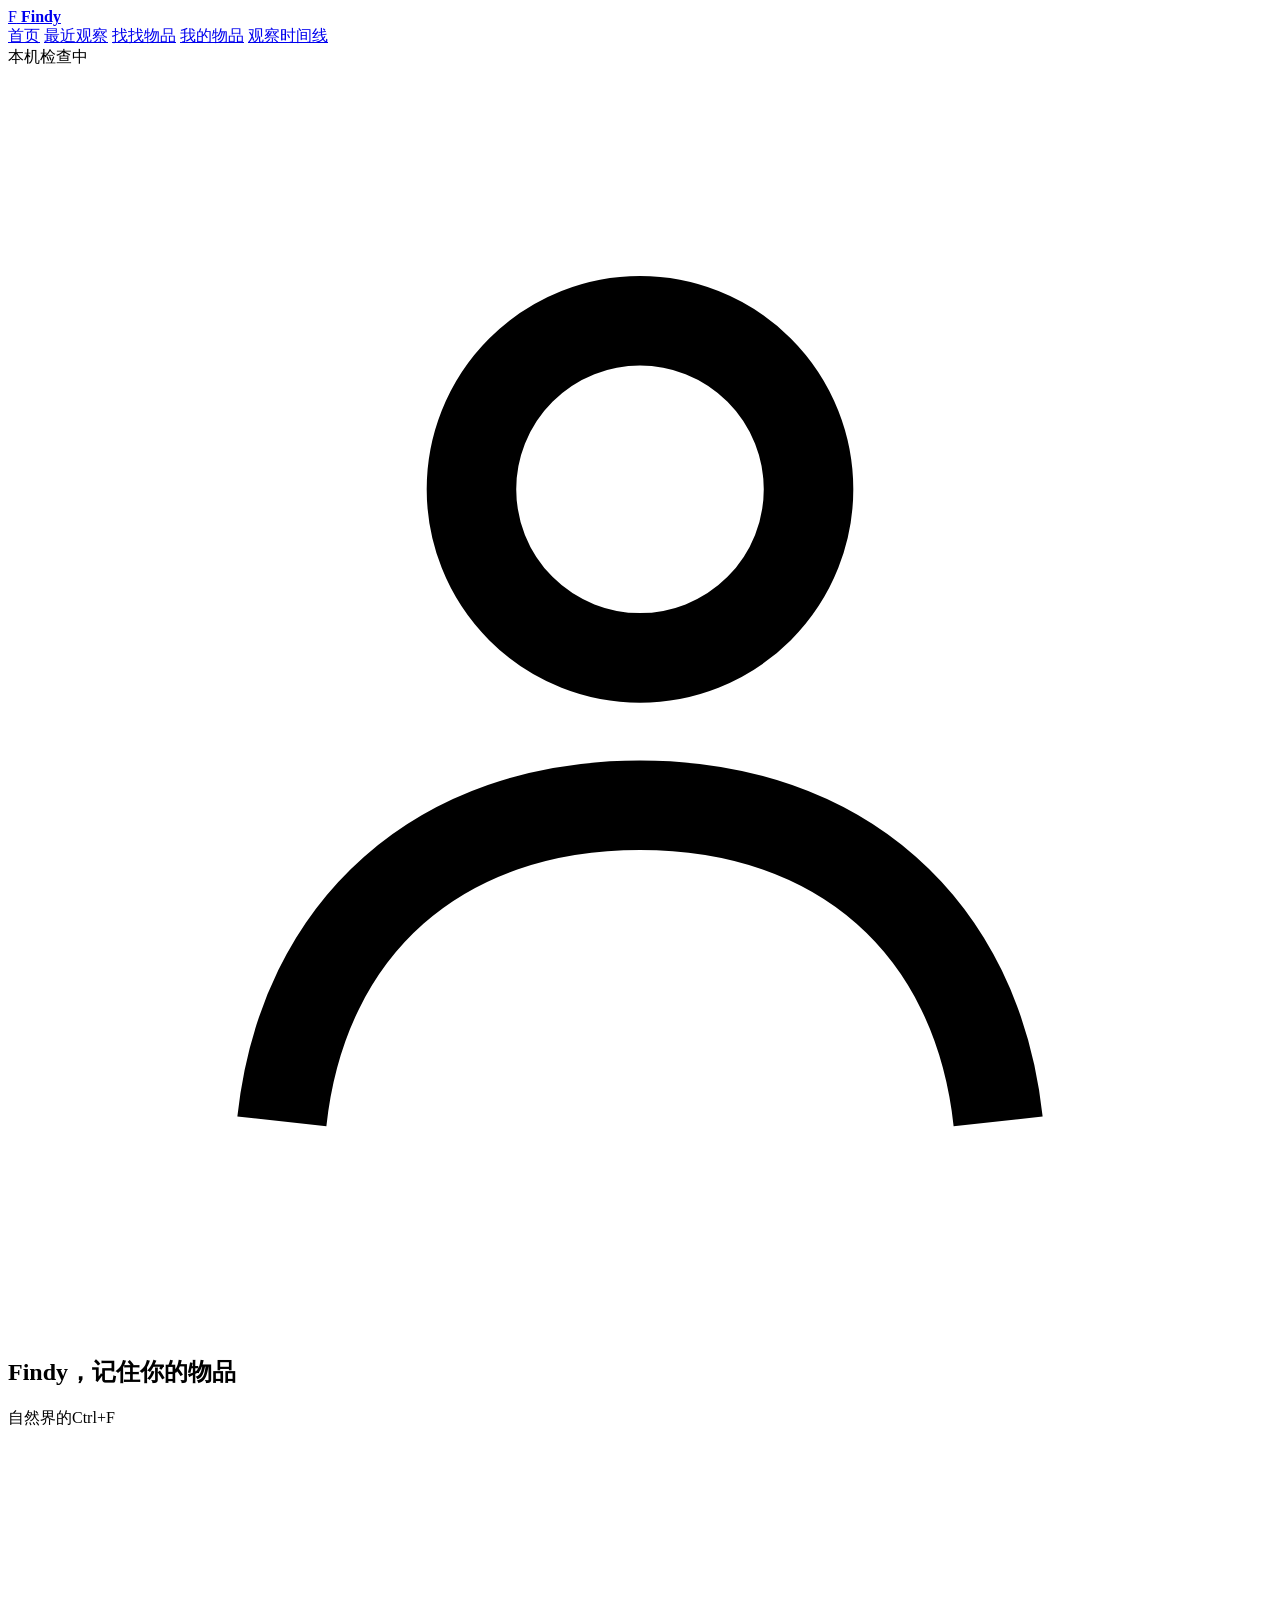
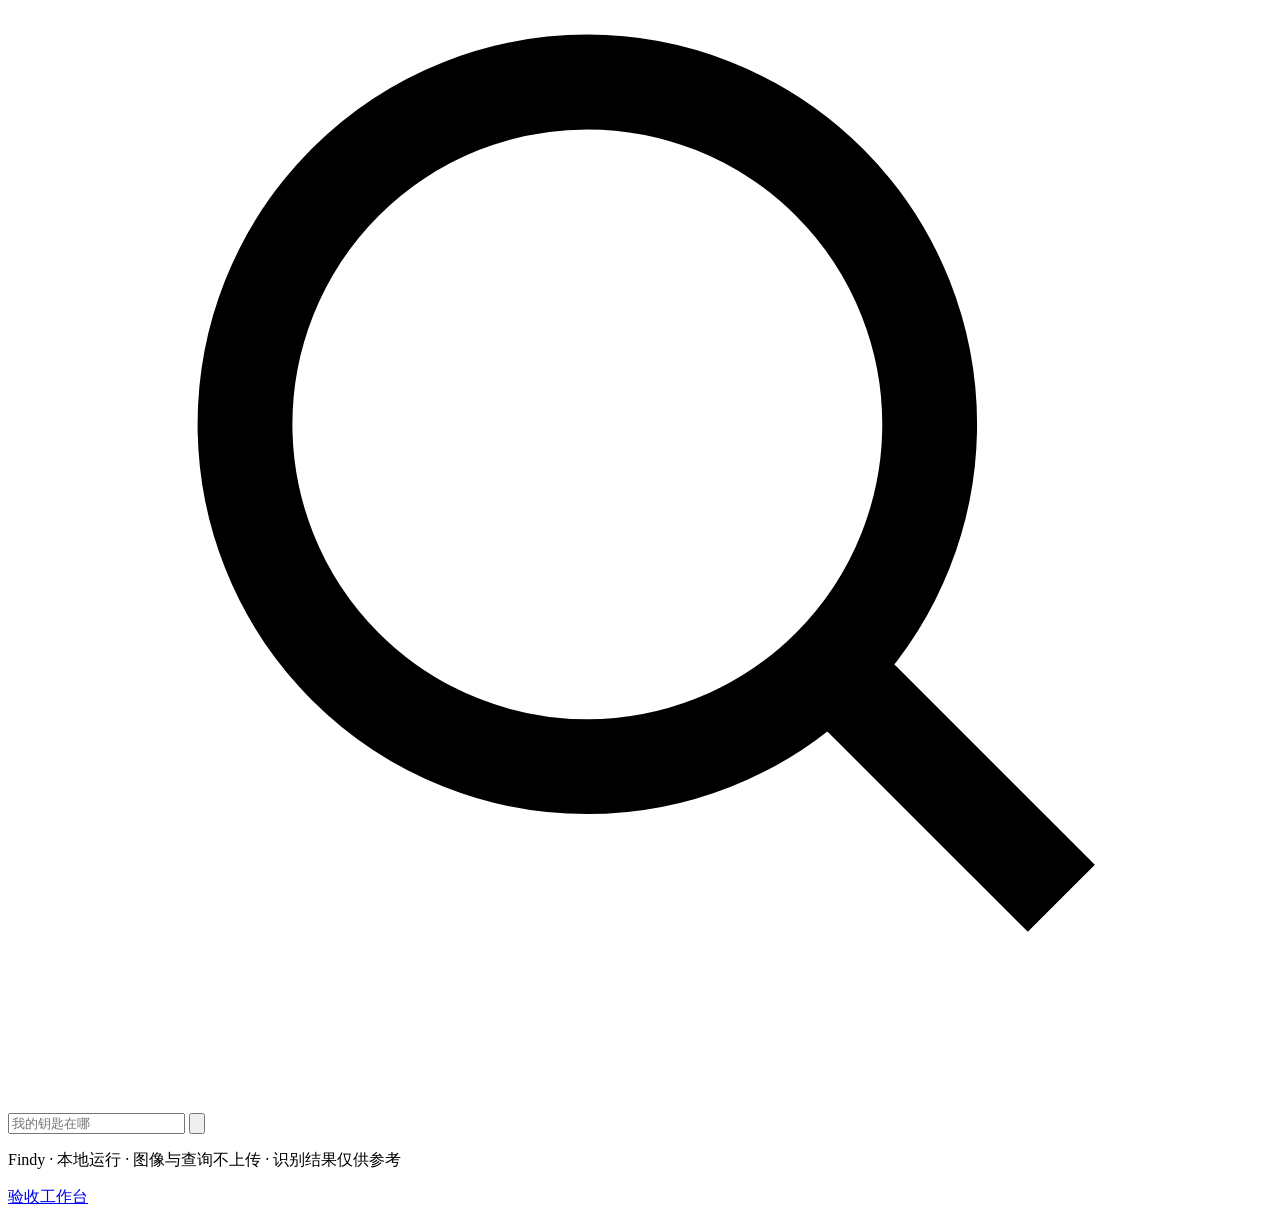
==== web/index.html @ ee4624a2 "feat(ui): simplify copy and focus homepage" ====
<!DOCTYPE html>
<html lang="zh-CN">
<head>
  <meta charset="UTF-8" />
  <meta name="viewport" content="width=device-width, initial-scale=1.0" />
  <meta name="theme-color" content="#F6F3EC" />
  <link rel="icon" href="data:image/svg+xml,%3Csvg xmlns='http://www.w3.org/2000/svg' viewBox='0 0 32 32'%3E%3Crect width='32' height='32' rx='9' fill='%231D1B17'/%3E%3Ctext x='16' y='23' font-size='19' font-family='Segoe UI' font-weight='bold' text-anchor='middle' fill='%23FFFFFF'%3EF%3C/text%3E%3C/svg%3E" />
  <title>Findy · 记住你的物品</title>
  <link rel="stylesheet" href="/static/styles.css" />
  <link rel="stylesheet" href="/static/main.css" />
  <link rel="stylesheet" href="/static/warm.css" />
</head>
<body class="app-main home-page" data-page="home">
  <header class="app-header">
    <div class="app-header-main">
      <a class="app-brand" href="/" aria-label="Findy 首页">
        <span class="logo app-logo">F</span>
        <span class="app-brand-copy"><strong>Findy</strong></span>
      </a>
      <nav class="app-nav" aria-label="主导航">
        <a href="/" data-nav="home" class="is-active" aria-current="page">首页</a>
        <a href="/observe" data-nav="observe">最近观察</a>
        <a href="/search" data-nav="search">找找物品</a>
        <a href="/items" data-nav="items">我的物品</a>
        <a href="/timeline" data-nav="timeline">观察时间线</a>
      </nav>
      <div class="app-header-actions">
        <span class="device-chip" id="header-device"><i aria-hidden="true"></i><span>本机检查中</span></span>
        <span class="avatar" aria-hidden="true">
          <svg viewBox="0 0 24 24" fill="none" stroke="currentColor" stroke-width="1.7"><circle cx="12" cy="8" r="3.2"/><path d="M5.2 20c.4-3.7 3-6 6.8-6s6.4 2.3 6.8 6"/></svg>
        </span>
      </div>
    </div>
  </header>

  <main class="app-page home-wrap">
    <section class="home-hero" id="home-hero" aria-label="Findy 相机产品背景">
      <div class="home-hero-inner">
        <div class="home-hero-copy wm-enter" style="--enter-delay: 0ms">
          <h1><span>Findy，</span><span>记住你的物品</span></h1>
          <p class="home-lede">自然界的Ctrl+F</p>
          <form class="hero-search" id="home-search-form" role="search">
            <svg viewBox="0 0 24 24" fill="none" stroke="currentColor" stroke-width="1.8" aria-hidden="true"><circle cx="11" cy="11" r="6.5"/><path d="m16 16 4 4"/></svg>
            <input id="home-search-input" type="search" placeholder="我的钥匙在哪" autocomplete="off" aria-label="询问 Findy 物品位置" />
            <button type="submit" aria-label="开始查找">
              <svg viewBox="0 0 24 24" fill="none" stroke="currentColor" stroke-width="1.8" aria-hidden="true"><path d="M5 12h13M13 6l6 6-6 6"/></svg>
            </button>
          </form>
        </div>
      </div>
    </section>
  </main>

  <footer class="app-footer">
    <p>Findy · 本地运行 · 图像与查询不上传 · 识别结果仅供参考</p>
    <p class="muted small"><a href="/workbench">验收工作台</a></p>
  </footer>

  <div class="toast hidden" id="toast"></div>
  <script src="/static/app.js"></script>
</body>
</html>
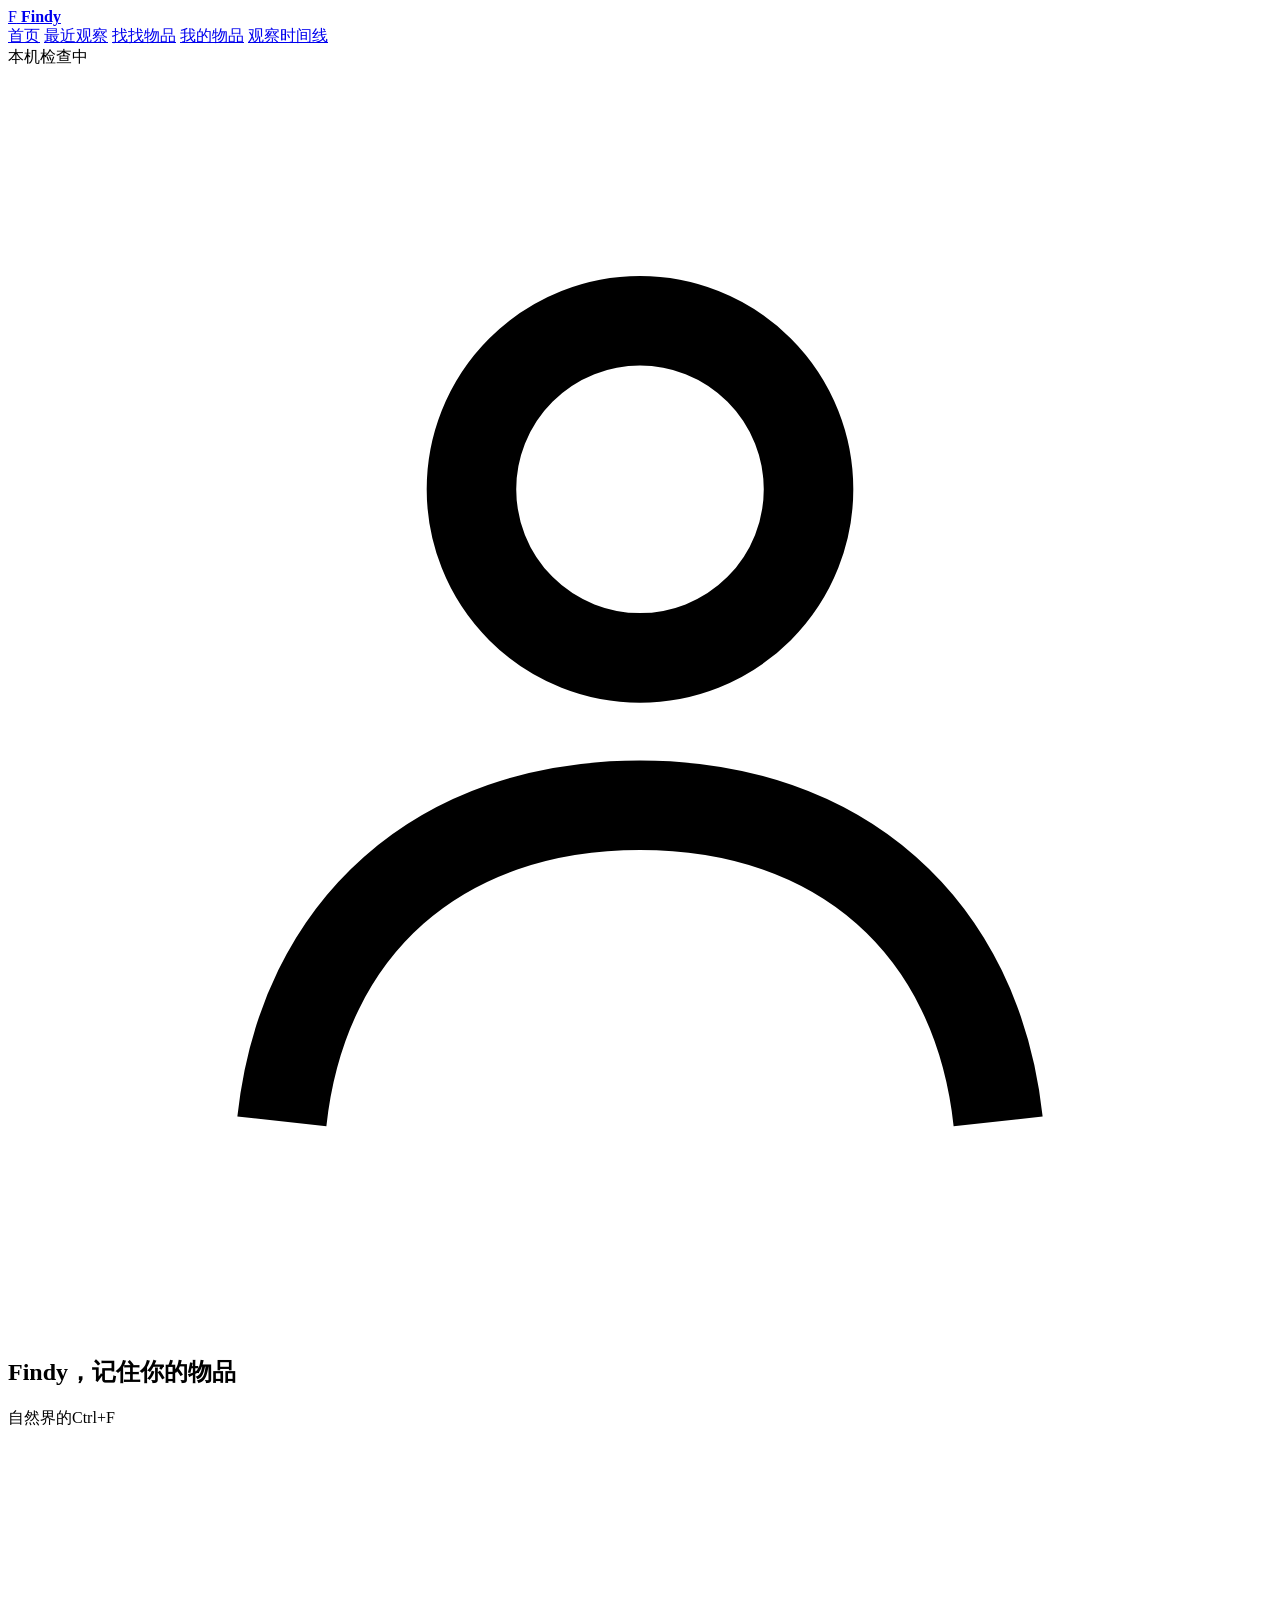
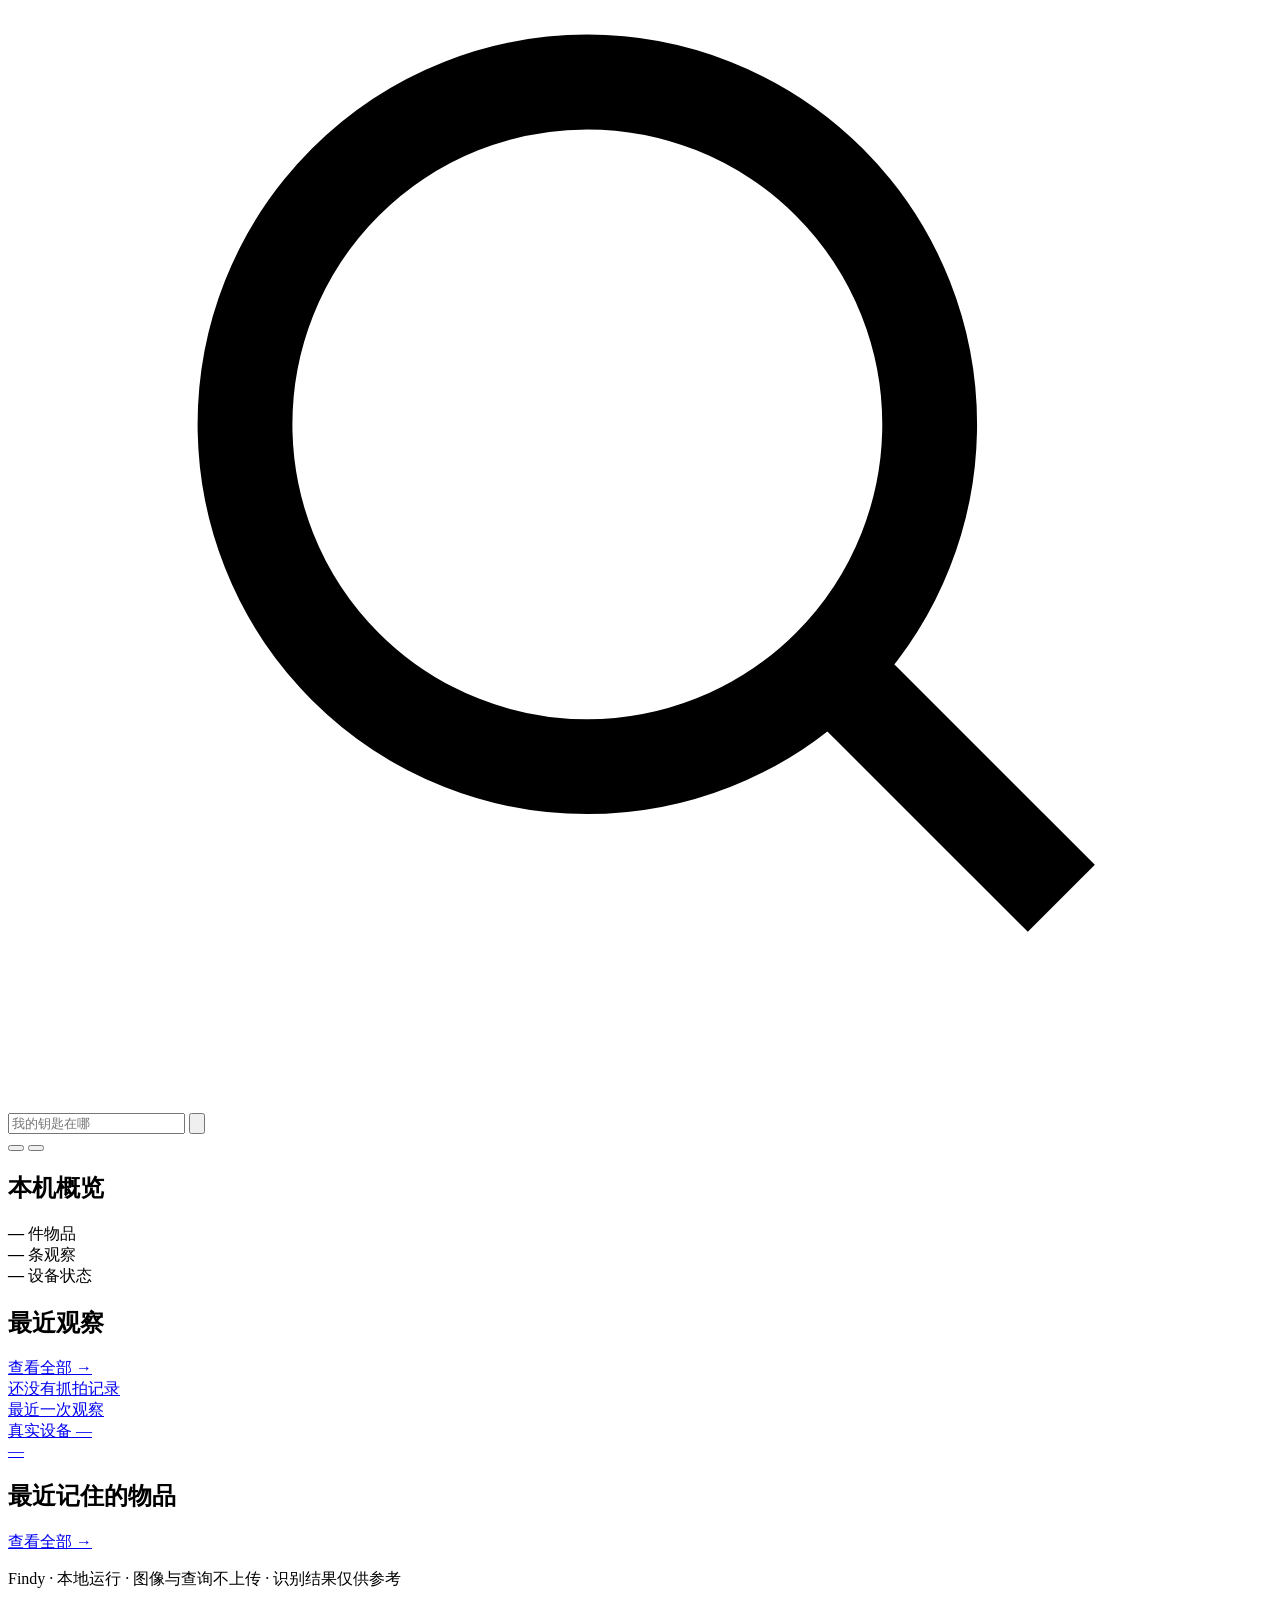
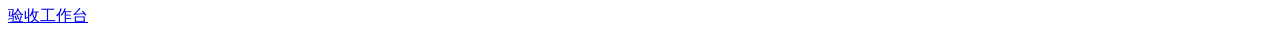
==== commit 3eadedbf: "feat(home): add hero carousel and restore content sections" ====
--- a/web/index.html
+++ b/web/index.html
@@ -35,6 +35,9 @@
 
   <main class="app-page home-wrap">
     <section class="home-hero" id="home-hero" aria-label="Findy 相机产品背景">
+      <div class="hero-slide hero-slide--camera is-active" data-hero-slide aria-hidden="true"></div>
+      <div class="hero-slide hero-slide--ecosystem" data-hero-slide aria-hidden="true"></div>
+      <div class="hero-scrim" aria-hidden="true"></div>
       <div class="home-hero-inner">
         <div class="home-hero-copy wm-enter" style="--enter-delay: 0ms">
           <h1><span>Findy，</span><span>记住你的物品</span></h1>
@@ -48,6 +51,69 @@
           </form>
         </div>
       </div>
+      <div class="hero-dots" role="group" aria-label="背景切换">
+        <button class="hero-dot is-active" type="button" data-hero-dot="0" aria-label="显示单品场景" aria-pressed="true"></button>
+        <button class="hero-dot" type="button" data-hero-dot="1" aria-label="显示生态场景" aria-pressed="false"></button>
+      </div>
+    </section>
+
+    <section class="home-sections">
+      <section class="home-overview" aria-label="本机概览">
+        <div class="section-head">
+          <span class="section-mark" aria-hidden="true"></span>
+          <h2>本机概览</h2>
+        </div>
+        <div class="overview-stats">
+          <div class="overview-stat">
+            <strong id="home-object-count">—</strong>
+            <span>件物品</span>
+          </div>
+          <div class="overview-stat">
+            <strong id="home-capture-count">—</strong>
+            <span>条观察</span>
+          </div>
+          <div class="overview-stat">
+            <strong id="home-device-state">—</strong>
+            <span>设备状态</span>
+          </div>
+        </div>
+      </section>
+
+      <div class="home-content-grid">
+        <section class="home-observation-section" aria-label="最近观察">
+          <div class="section-head">
+            <h2>最近观察</h2>
+            <a href="/observe">查看全部 <span aria-hidden="true">→</span></a>
+          </div>
+          <a class="home-observation" id="home-capture" href="/observe">
+            <div class="home-observation-media">
+              <div class="home-observation-empty" id="home-capture-empty">还没有抓拍记录</div>
+              <img id="home-capture-img" alt="最近一次抓拍" hidden />
+              <span class="live-pill"><i aria-hidden="true"></i>最近一次观察</span>
+            </div>
+            <div class="home-observation-meta">
+              <div class="home-observation-top">
+                <span class="source-badge src-esp32" id="home-capture-source">真实设备</span>
+                <time id="home-capture-time">—</time>
+              </div>
+              <div class="home-capture-objects" id="home-capture-objects">—</div>
+            </div>
+          </a>
+        </section>
+
+        <section class="home-objects-section" aria-label="最近记住的物品">
+          <div class="section-head">
+            <h2>最近记住的物品</h2>
+            <a href="/items">查看全部 <span aria-hidden="true">→</span></a>
+          </div>
+          <div class="recent-objects" id="home-objects" aria-live="polite">
+            <div class="mini-object is-skeleton"></div>
+            <div class="mini-object is-skeleton"></div>
+            <div class="mini-object is-skeleton"></div>
+            <div class="mini-object is-skeleton"></div>
+          </div>
+        </section>
+      </div>
     </section>
   </main>
 
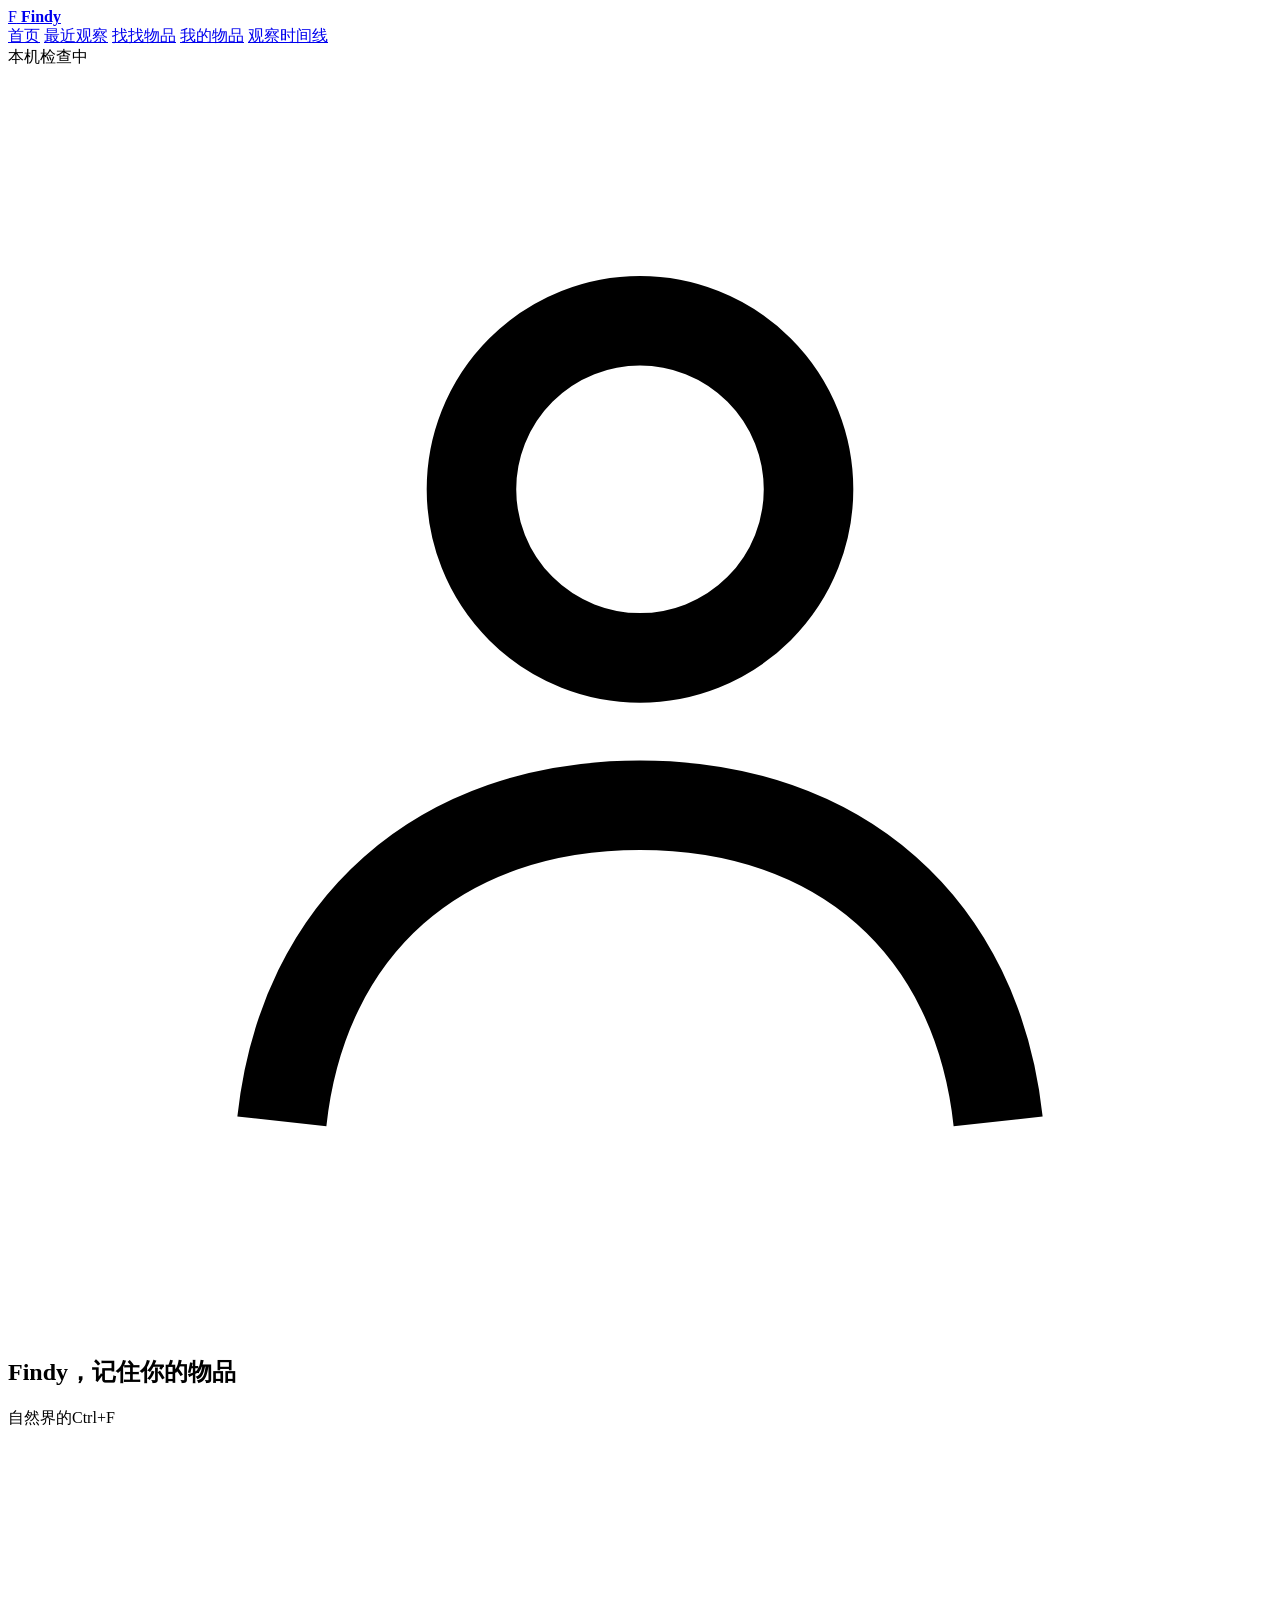
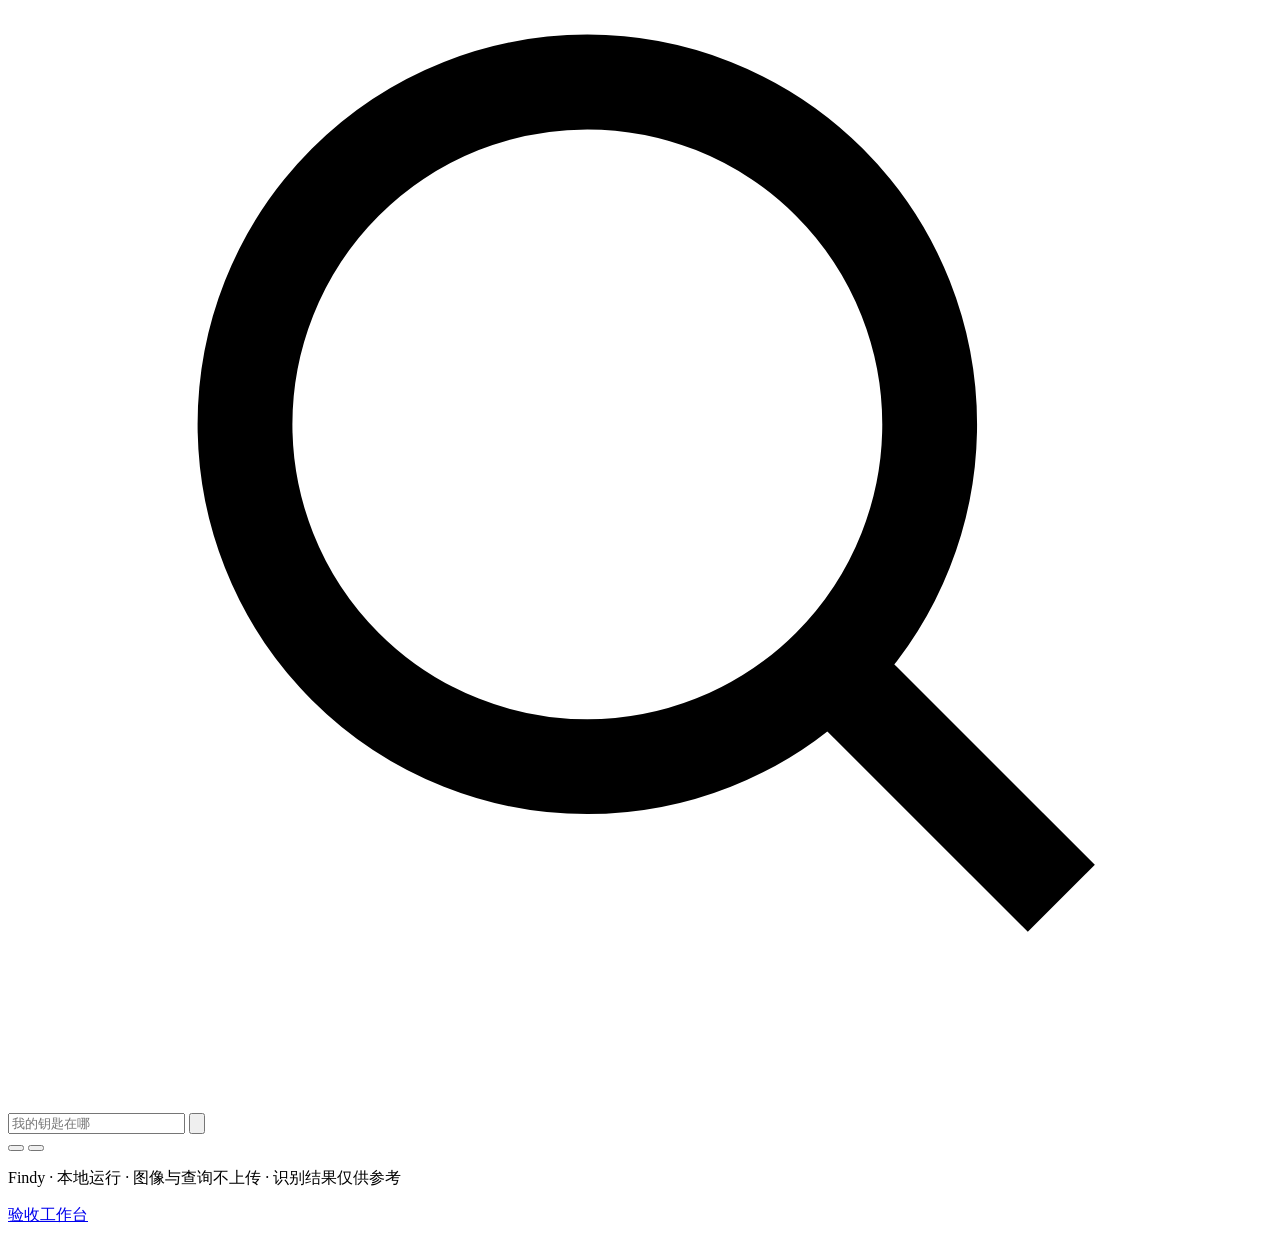
==== commit 9f5661c6: "fix(home): remove restored content sections" ====
--- a/web/index.html
+++ b/web/index.html
@@ -56,65 +56,6 @@
         <button class="hero-dot" type="button" data-hero-dot="1" aria-label="显示生态场景" aria-pressed="false"></button>
       </div>
     </section>
-
-    <section class="home-sections">
-      <section class="home-overview" aria-label="本机概览">
-        <div class="section-head">
-          <span class="section-mark" aria-hidden="true"></span>
-          <h2>本机概览</h2>
-        </div>
-        <div class="overview-stats">
-          <div class="overview-stat">
-            <strong id="home-object-count">—</strong>
-            <span>件物品</span>
-          </div>
-          <div class="overview-stat">
-            <strong id="home-capture-count">—</strong>
-            <span>条观察</span>
-          </div>
-          <div class="overview-stat">
-            <strong id="home-device-state">—</strong>
-            <span>设备状态</span>
-          </div>
-        </div>
-      </section>
-
-      <div class="home-content-grid">
-        <section class="home-observation-section" aria-label="最近观察">
-          <div class="section-head">
-            <h2>最近观察</h2>
-            <a href="/observe">查看全部 <span aria-hidden="true">→</span></a>
-          </div>
-          <a class="home-observation" id="home-capture" href="/observe">
-            <div class="home-observation-media">
-              <div class="home-observation-empty" id="home-capture-empty">还没有抓拍记录</div>
-              <img id="home-capture-img" alt="最近一次抓拍" hidden />
-              <span class="live-pill"><i aria-hidden="true"></i>最近一次观察</span>
-            </div>
-            <div class="home-observation-meta">
-              <div class="home-observation-top">
-                <span class="source-badge src-esp32" id="home-capture-source">真实设备</span>
-                <time id="home-capture-time">—</time>
-              </div>
-              <div class="home-capture-objects" id="home-capture-objects">—</div>
-            </div>
-          </a>
-        </section>
-
-        <section class="home-objects-section" aria-label="最近记住的物品">
-          <div class="section-head">
-            <h2>最近记住的物品</h2>
-            <a href="/items">查看全部 <span aria-hidden="true">→</span></a>
-          </div>
-          <div class="recent-objects" id="home-objects" aria-live="polite">
-            <div class="mini-object is-skeleton"></div>
-            <div class="mini-object is-skeleton"></div>
-            <div class="mini-object is-skeleton"></div>
-            <div class="mini-object is-skeleton"></div>
-          </div>
-        </section>
-      </div>
-    </section>
   </main>
 
   <footer class="app-footer">
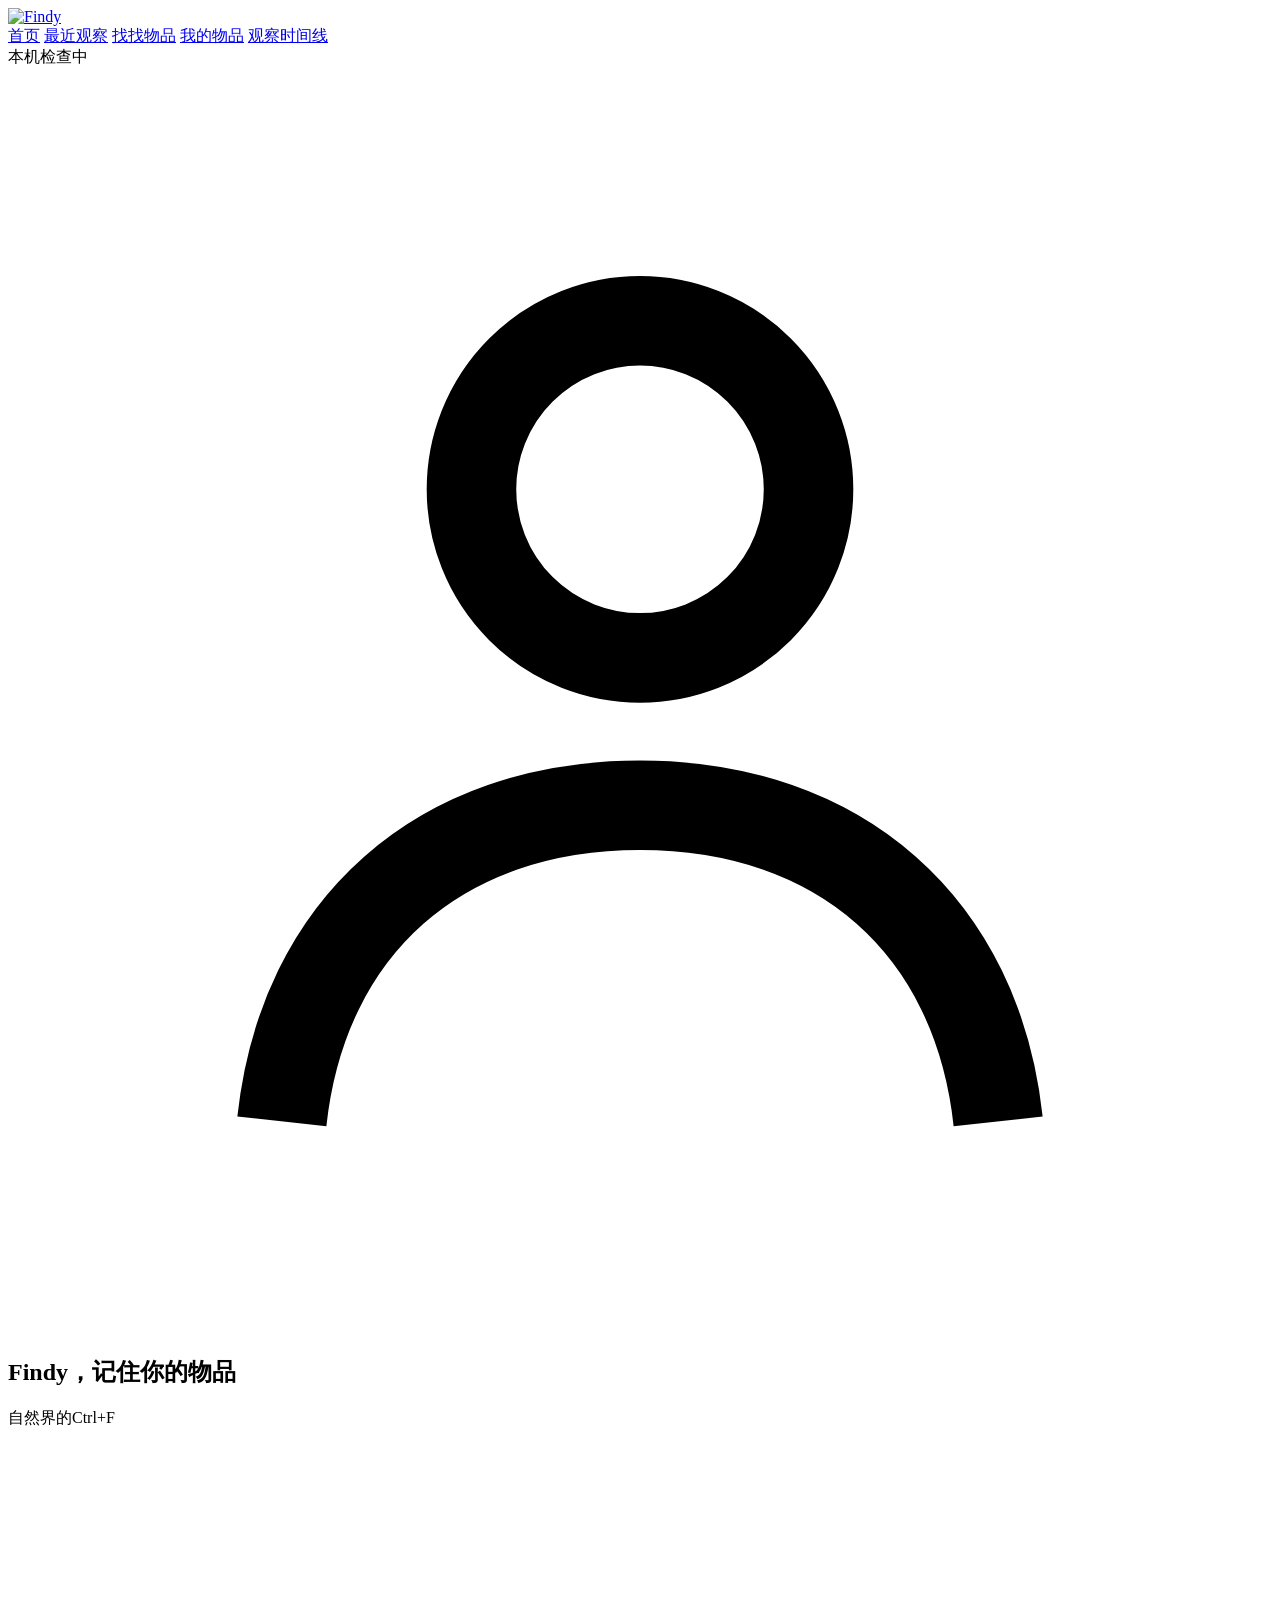
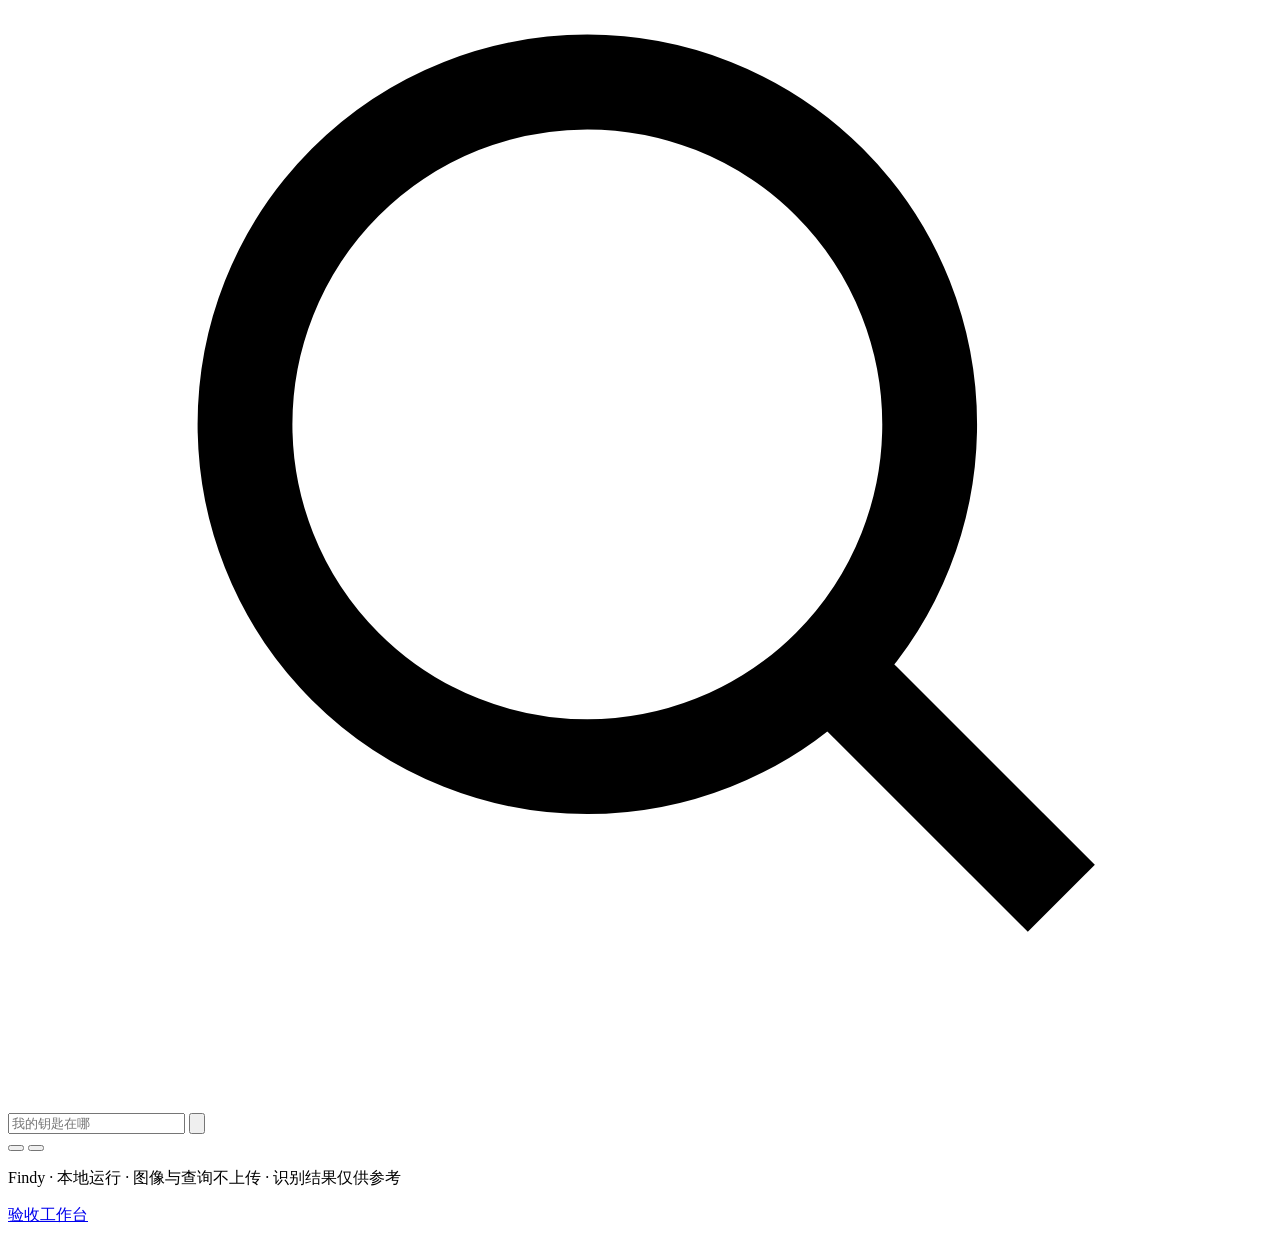
==== commit 5ec351cf: "feat(brand): integrate Findy logo, favicon and manifest" ====
--- a/web/index.html
+++ b/web/index.html
@@ -3,8 +3,15 @@
 <head>
   <meta charset="UTF-8" />
   <meta name="viewport" content="width=device-width, initial-scale=1.0" />
-  <meta name="theme-color" content="#F6F3EC" />
-  <link rel="icon" href="data:image/svg+xml,%3Csvg xmlns='http://www.w3.org/2000/svg' viewBox='0 0 32 32'%3E%3Crect width='32' height='32' rx='9' fill='%231D1B17'/%3E%3Ctext x='16' y='23' font-size='19' font-family='Segoe UI' font-weight='bold' text-anchor='middle' fill='%23FFFFFF'%3EF%3C/text%3E%3C/svg%3E" />
+  <meta name="theme-color" content="#111111" />
+  <link rel="icon" href="/brand/favicon.ico" sizes="any" />
+  <link rel="icon" type="image/png" sizes="32x32" href="/brand/png/app-icon/findy-app-32.png" />
+  <link rel="apple-touch-icon" sizes="192x192" href="/brand/png/app-icon/findy-app-192.png" />
+  <link rel="manifest" href="/manifest.webmanifest" />
+  <meta property="og:site_name" content="Findy" />
+  <meta property="og:image" content="/brand/og-image-1200x630.png" />
+  <meta property="og:image:width" content="1200" />
+  <meta property="og:image:height" content="630" />
   <title>Findy · 记住你的物品</title>
   <link rel="stylesheet" href="/static/styles.css" />
   <link rel="stylesheet" href="/static/main.css" />
@@ -14,8 +21,7 @@
   <header class="app-header">
     <div class="app-header-main">
       <a class="app-brand" href="/" aria-label="Findy 首页">
-        <span class="logo app-logo">F</span>
-        <span class="app-brand-copy"><strong>Findy</strong></span>
+        <img class="app-brand-logo" src="/brand/svg/logo-lockup.svg" alt="Findy" width="110" height="36" />
       </a>
       <nav class="app-nav" aria-label="主导航">
         <a href="/" data-nav="home" class="is-active" aria-current="page">首页</a>
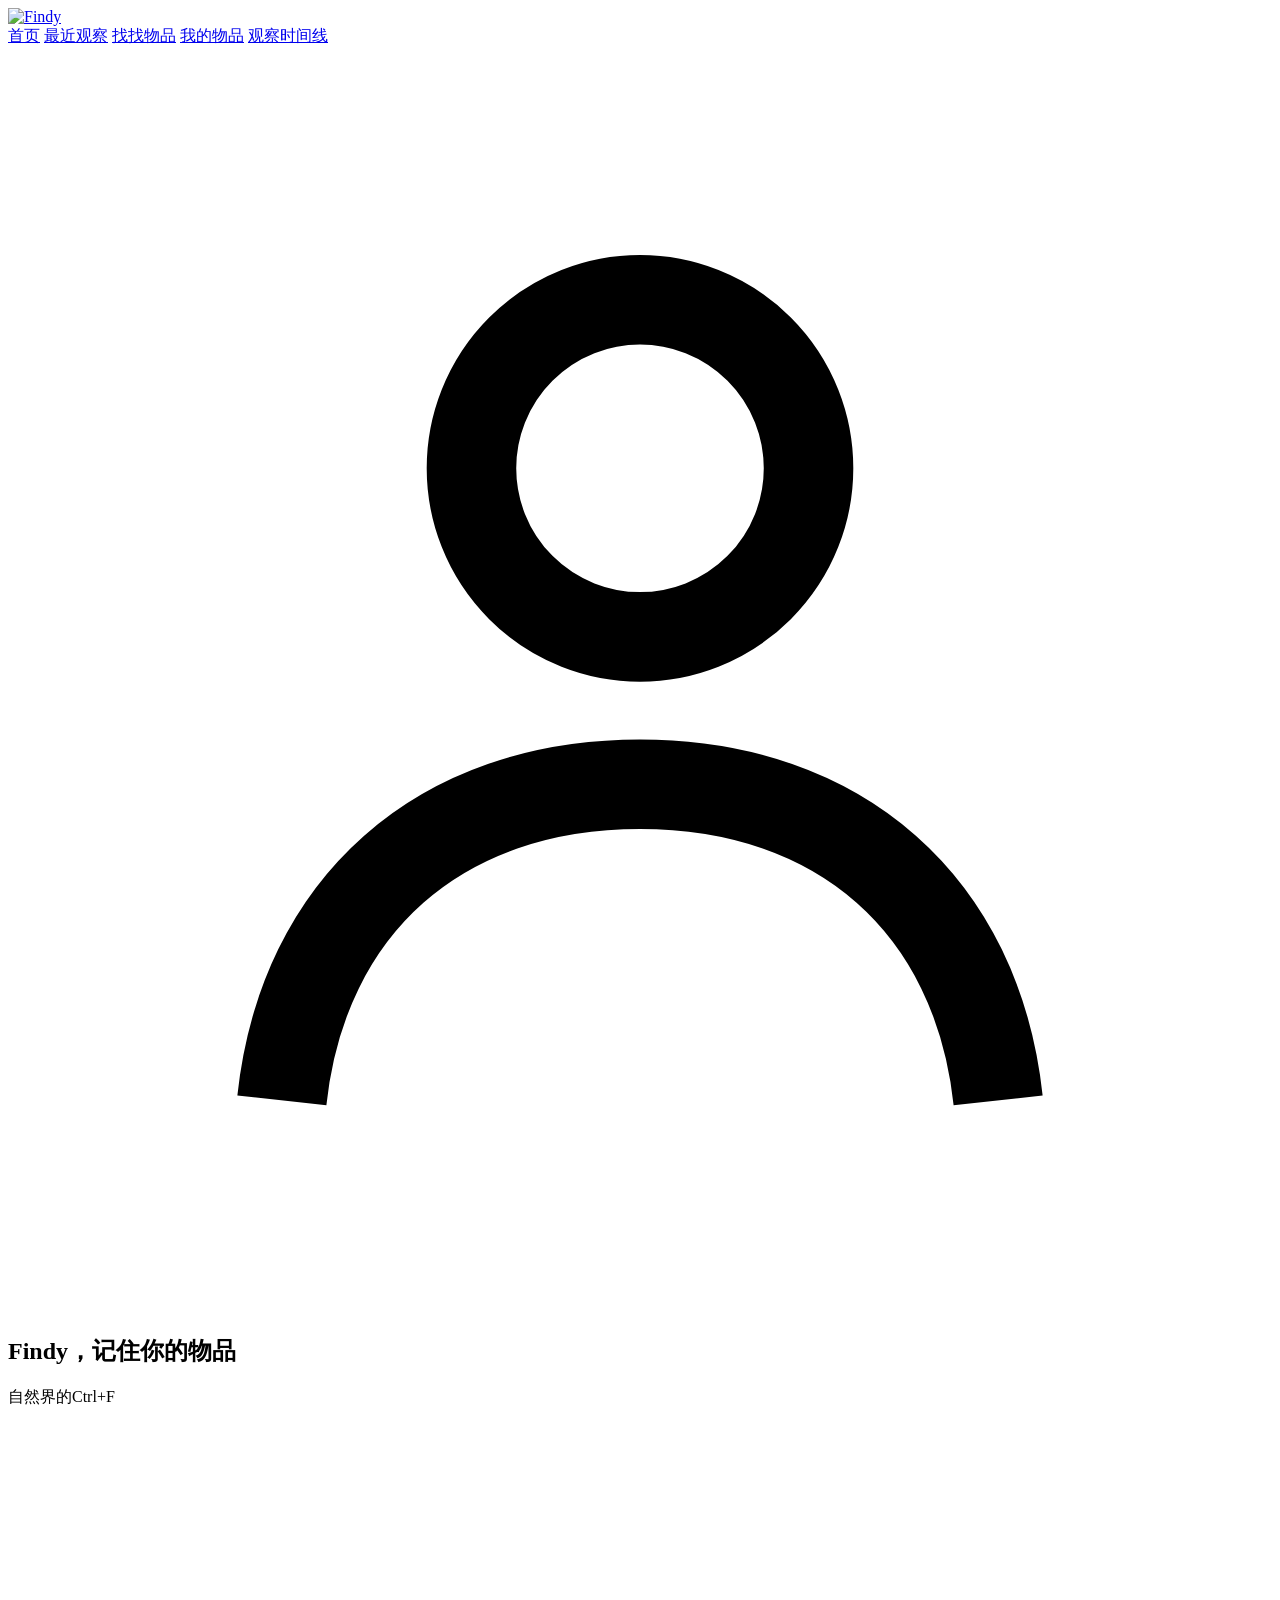
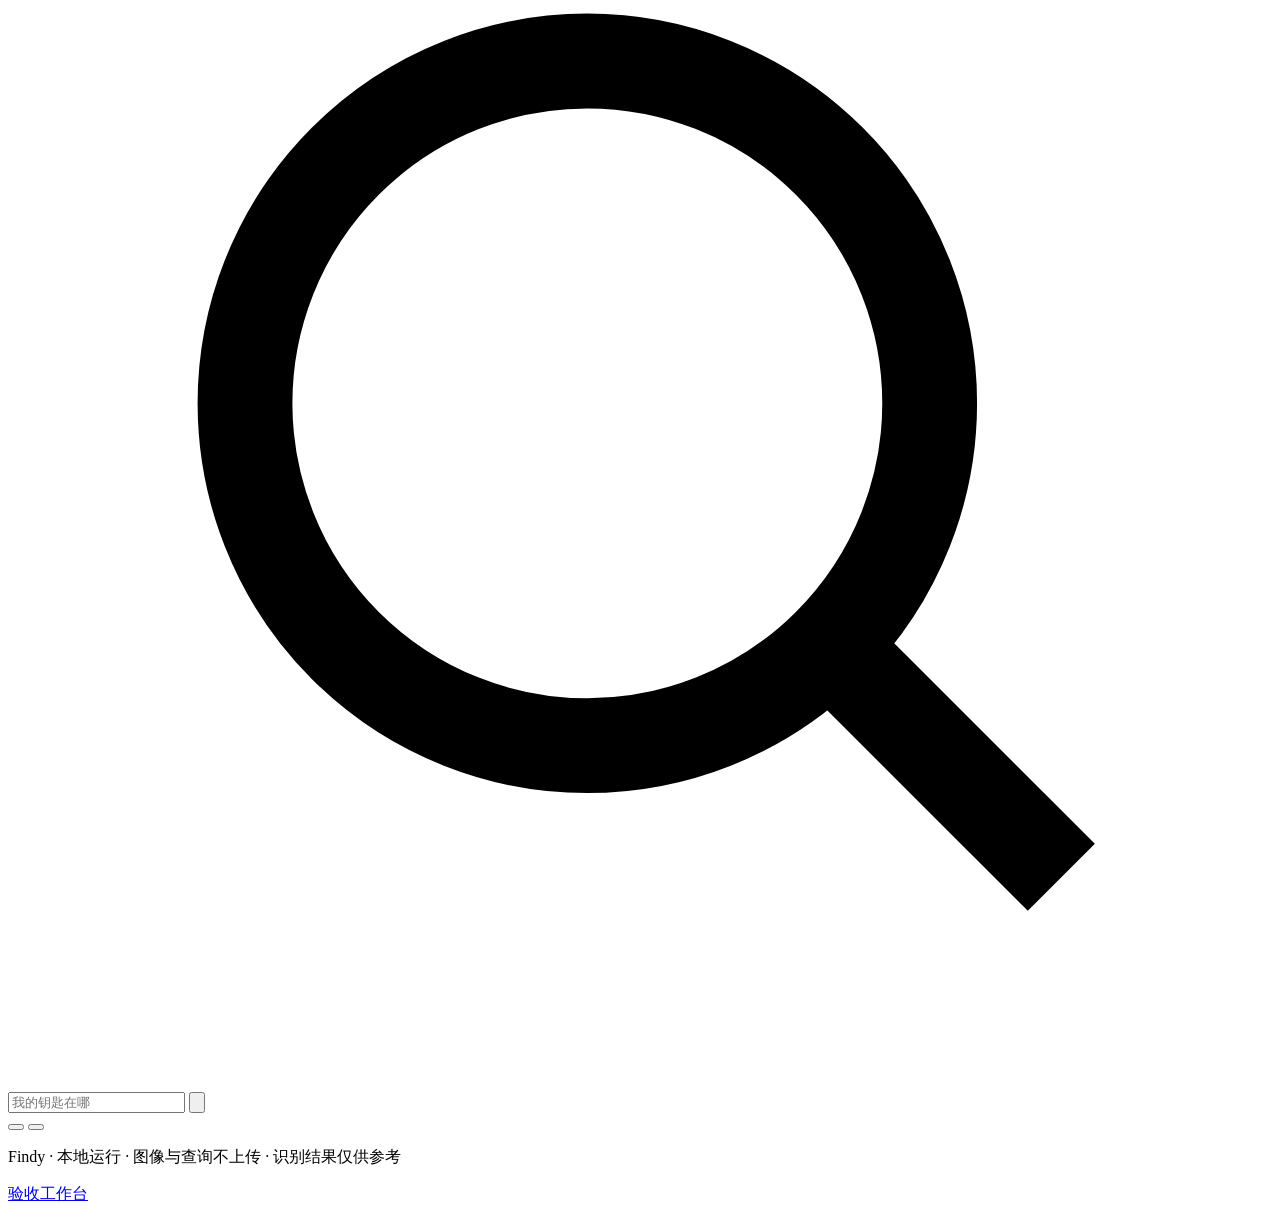
==== commit d3cb1b6b: "feat(ui): refine header, search hero and latest timeline card" ====
--- a/web/index.html
+++ b/web/index.html
@@ -4,9 +4,9 @@
   <meta charset="UTF-8" />
   <meta name="viewport" content="width=device-width, initial-scale=1.0" />
   <meta name="theme-color" content="#111111" />
-  <link rel="icon" href="/brand/favicon.ico" sizes="any" />
-  <link rel="icon" type="image/png" sizes="32x32" href="/brand/png/app-icon/findy-app-32.png" />
-  <link rel="apple-touch-icon" sizes="192x192" href="/brand/png/app-icon/findy-app-192.png" />
+  <link rel="icon" href="/brand/favicon.ico?v=c360e51c8471" sizes="any" />
+  <link rel="icon" type="image/png" sizes="32x32" href="/brand/png/app-icon/findy-app-32.png?v=c360e51c8471" />
+  <link rel="apple-touch-icon" sizes="192x192" href="/brand/png/app-icon/findy-app-192.png?v=c360e51c8471" />
   <link rel="manifest" href="/manifest.webmanifest" />
   <meta property="og:site_name" content="Findy" />
   <meta property="og:image" content="/brand/og-image-1200x630.png" />
@@ -31,7 +31,6 @@
         <a href="/timeline" data-nav="timeline">观察时间线</a>
       </nav>
       <div class="app-header-actions">
-        <span class="device-chip" id="header-device"><i aria-hidden="true"></i><span>本机检查中</span></span>
         <span class="avatar" aria-hidden="true">
           <svg viewBox="0 0 24 24" fill="none" stroke="currentColor" stroke-width="1.7"><circle cx="12" cy="8" r="3.2"/><path d="M5.2 20c.4-3.7 3-6 6.8-6s6.4 2.3 6.8 6"/></svg>
         </span>
